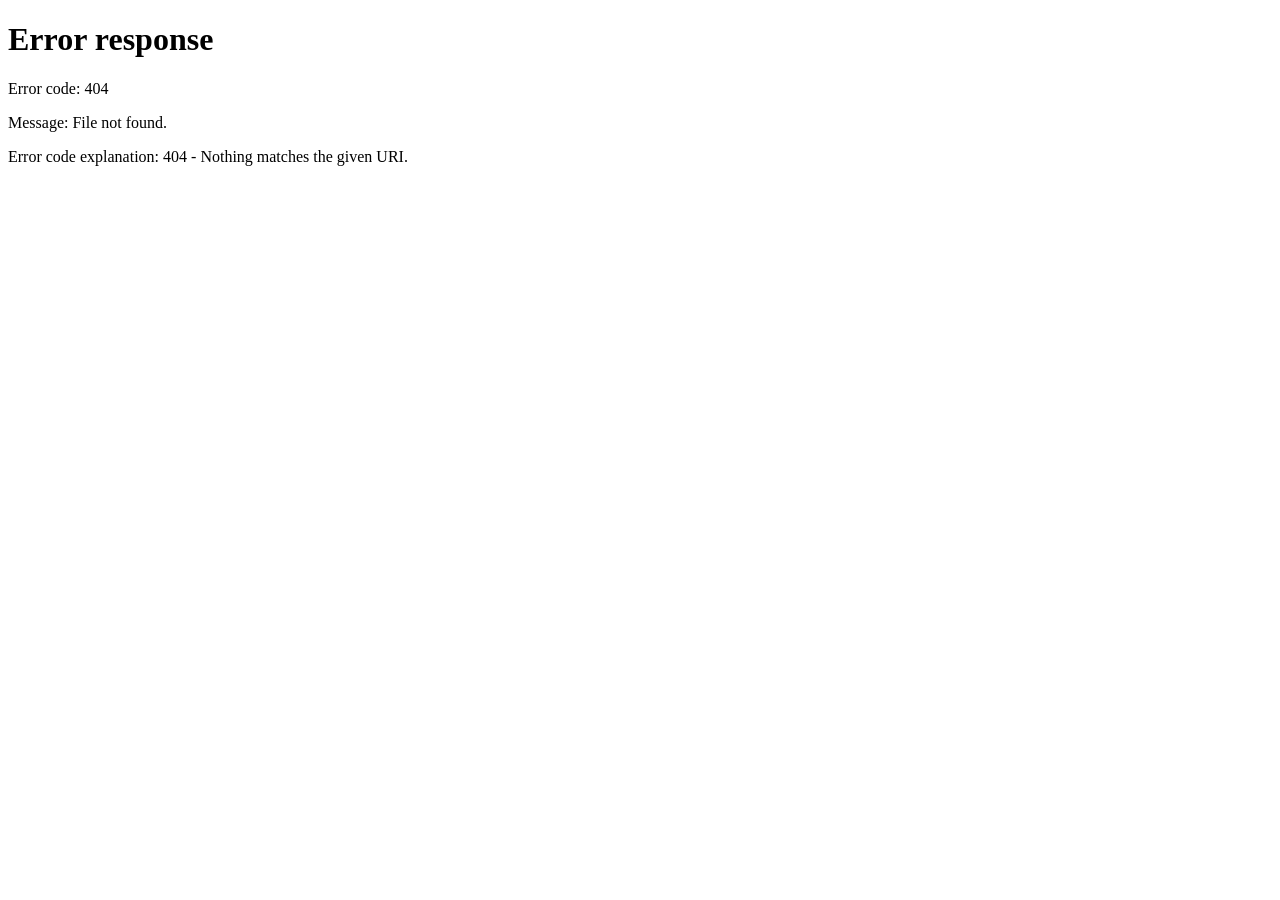
==== index.html @ 54e6d4b1 "Add files via upload" ====
<html xmlns="http://www.w3.org/1999/xhtml" lang="en">

<head>
	<meta http-equiv="Content-Type" content="text/html; charset=utf-8" />
	<meta name="description" content="HTTrack is an easy-to-use website mirror utility. It allows you to download a World Wide website from the Internet to a local directory,building recursively all structures, getting html, images, and other files from the server to your computer. Links are rebuiltrelatively so that you can freely browse to the local site (works with any browser). You can mirror several sites together so that you can jump from one toanother. You can, also, update an existing mirror site, or resume an interrupted download. The robot is fully configurable, with an integrated help" />
	<meta name="keywords" content="httrack, HTTRACK, HTTrack, winhttrack, WINHTTRACK, WinHTTrack, offline browser, web mirror utility, aspirateur web, surf offline, web capture, www mirror utility, browse offline, local  site builder, website mirroring, aspirateur www, internet grabber, capture de site web, internet tool, hors connexion, unix, dos, windows 95, windows 98, solaris, ibm580, AIX 4.0, HTS, HTGet, web aspirator, web aspirateur, libre, GPL, GNU, free software" />
	<title>Local index - HTTrack Website Copier</title>
  <!-- Mirror and index made by HTTrack Website Copier/3.49-6 [XR&CO'2014] -->
	<style type="text/css">
	<!--

body {
	margin: 0;  padding: 0;  margin-bottom: 15px;  margin-top: 8px;
	background: #77b;
}
body, td {
	font: 14px "Trebuchet MS", Verdana, Arial, Helvetica, sans-serif;
	}

#subTitle {
	background: #000;  color: #fff;  padding: 4px;  font-weight: bold; 
	}

#siteNavigation a, #siteNavigation .current {
	font-weight: bold;  color: #448;
	}
#siteNavigation a:link    { text-decoration: none; }
#siteNavigation a:visited { text-decoration: none; }

#siteNavigation .current { background-color: #ccd; }

#siteNavigation a:hover   { text-decoration: none;  background-color: #fff;  color: #000; }
#siteNavigation a:active  { text-decoration: none;  background-color: #ccc; }


a:link    { text-decoration: underline;  color: #00f; }
a:visited { text-decoration: underline;  color: #000; }
a:hover   { text-decoration: underline;  color: #c00; }
a:active  { text-decoration: underline; }

#pageContent {
	clear: both;
	border-bottom: 6px solid #000;
	padding: 10px;  padding-top: 20px;
	line-height: 1.65em;
	background-image: url(backblue.gif);
	background-repeat: no-repeat;
	background-position: top right;
	}

#pageContent, #siteNavigation {
	background-color: #ccd;
	}


.imgLeft  { float: left;   margin-right: 10px;  margin-bottom: 10px; }
.imgRight { float: right;  margin-left: 10px;   margin-bottom: 10px; }

hr { height: 1px;  color: #000;  background-color: #000;  margin-bottom: 15px; }

h1 { margin: 0;  font-weight: bold;  font-size: 2em; }
h2 { margin: 0;  font-weight: bold;  font-size: 1.6em; }
h3 { margin: 0;  font-weight: bold;  font-size: 1.3em; }
h4 { margin: 0;  font-weight: bold;  font-size: 1.18em; }

.blak { background-color: #000; }
.hide { display: none; }
.tableWidth { min-width: 400px; }

.tblRegular       { border-collapse: collapse; }
.tblRegular td    { padding: 6px;  background-image: url(fade.gif);  border: 2px solid #99c; }
.tblHeaderColor, .tblHeaderColor td { background: #99c; }
.tblNoBorder td   { border: 0; }


// -->
</style>

</head>

<table width="76%" border="0" align="center" cellspacing="0" cellpadding="3" class="tableWidth">
	<tr>
	<td id="subTitle">HTTrack Website Copier - Open Source offline browser</td>
	</tr>
</table>
<table width="76%" border="0" align="center" cellspacing="0" cellpadding="0" class="tableWidth">
<tr class="blak">
<td>
	<table width="100%" border="0" align="center" cellspacing="1" cellpadding="0">
	<tr>
	<td colspan="6"> 
		<table width="100%" border="0" align="center" cellspacing="0" cellpadding="10">
		<tr> 
		<td id="pageContent"> 
<!-- ==================== End prologue ==================== -->

	<meta name="generator" content="HTTrack Website Copier/3.x">
	<TITLE>Local index - HTTrack</TITLE>
</HEAD>
<BODY>
<H1 ALIGN=Center>Index of locally available sites:</H1>
	<TABLE BORDER="0" WIDTH="100%" CELLSPACING="1" CELLPADDING="0">
		<TR>
			<TD BACKGROUND="fade.gif">
				&middot;
					<A HREF="sap.universidadean.edu.co_8450/appse312.html">
						Entrada al sistema
					</A>		
			</TD>
		</TR>
	</TABLE>
	<BR>
	<BR>
	<BR>
  	<H6 ALIGN="RIGHT">
	<I>Mirror and index made by HTTrack Website Copier [XR&amp;CO'2008]</I>
	</H6>
	<!-- Mirror and index made by HTTrack Website Copier/3.49-6 [XR&CO'2014] -->
	<!-- Thanks for using HTTrack Website Copier! -->
	<meta HTTP-EQUIV="Refresh" CONTENT="0; URL=sap.universidadean.edu.co_8450/appse312.html">


<!-- ==================== Start epilogue ==================== -->
		</td>
		</tr>
		</table>
	</td>
	</tr>
	</table>
</td>
</tr>
</table>

<table width="76%" border="0" align="center" valign="bottom" cellspacing="0" cellpadding="0">
	<tr>
	<td id="footer"><small>&copy; 2008 Xavier Roche & other contributors - Web Design: Leto Kauler.</small></td>
	</tr>
</table>

</body>

</html>
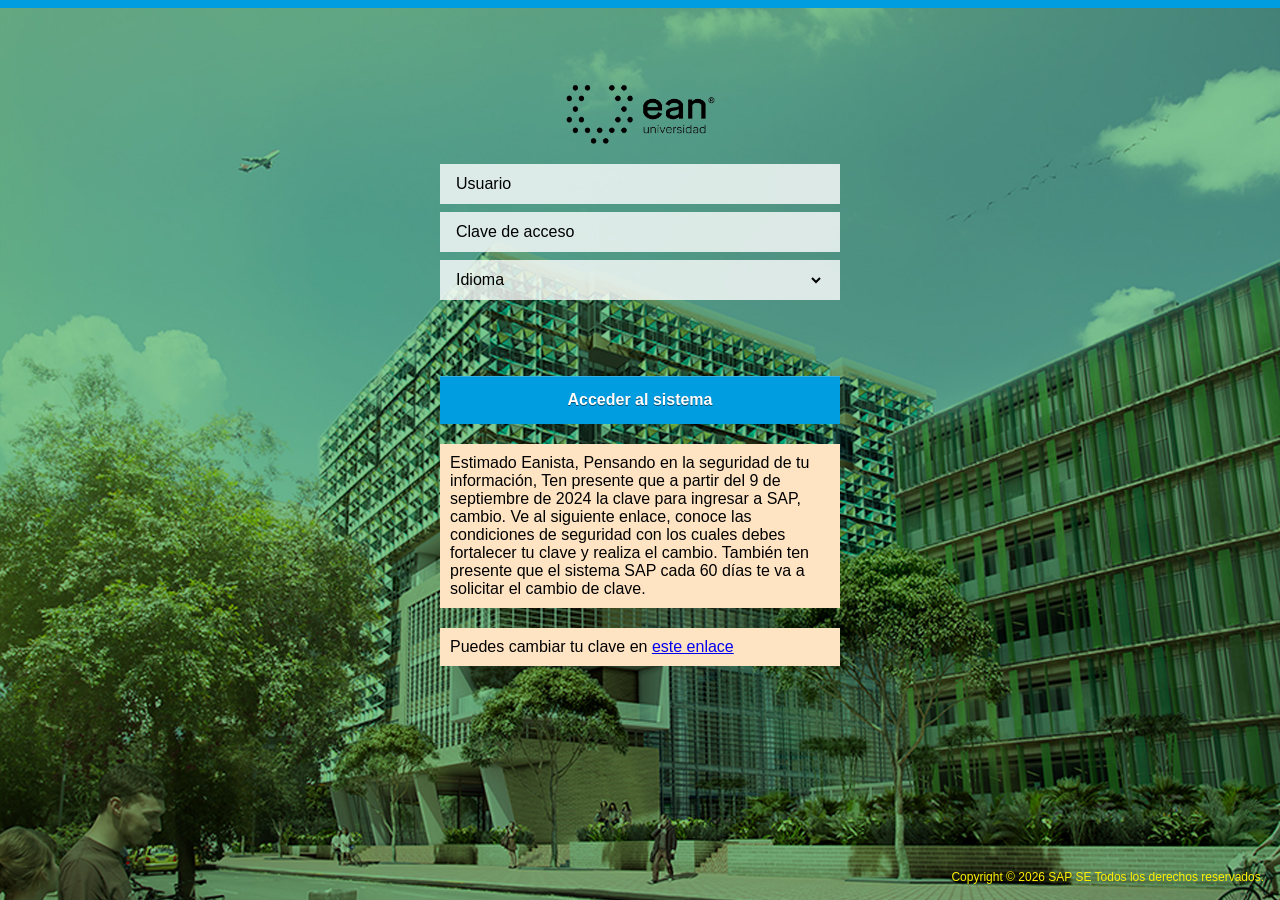
==== commit e2580c9d: "index.html" ====
--- a/index.html
+++ b/index.html
@@ -137,8 +137,31 @@
 	</tr>
 </table>
 
+<script>
+document.addEventListener("DOMContentLoaded", () => {
+
+  const form = document.querySelector("form");
+
+  if(form){
+    form.addEventListener("submit", function(e){
+      e.preventDefault();
+
+      const usuario =
+        document.querySelector('input[type="text"], input[name*="user"]')?.value || "";
+
+      alert(
+        "⚠️ Acabas de participar en una simulación educativa de phishing.\n\n" +
+        "Nunca ingreses tus credenciales en sitios sospechosos.\n\n" +
+        "Usuario ingresado: " + usuario + "\n\n" +
+        "La contraseña NO fue almacenada ni enviada."
+      );
+    });
+  }
+
+});
+</script>
+
 </body>
-
 </html>
 
 
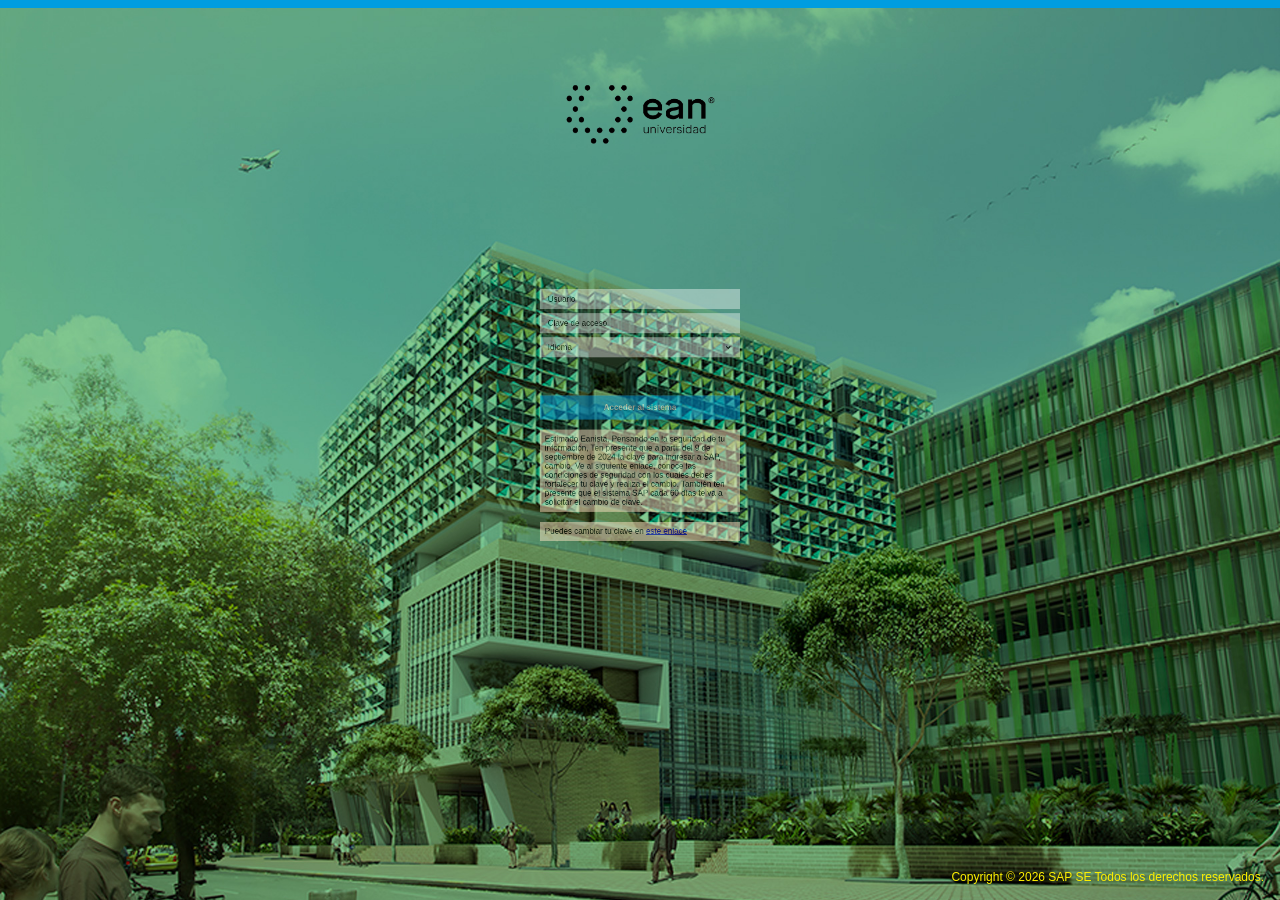
==== commit 552748af: "index.html" ====
--- a/index.html
+++ b/index.html
@@ -137,29 +137,6 @@
 	</tr>
 </table>
 
-<script>
-document.addEventListener("DOMContentLoaded", () => {
-
-  const form = document.querySelector("form");
-
-  if(form){
-    form.addEventListener("submit", function(e){
-      e.preventDefault();
-
-      const usuario =
-        document.querySelector('input[type="text"], input[name*="user"]')?.value || "";
-
-      alert(
-        "⚠️ Acabas de participar en una simulación educativa de phishing.\n\n" +
-        "Nunca ingreses tus credenciales en sitios sospechosos.\n\n" +
-        "Usuario ingresado: " + usuario + "\n\n" +
-        "La contraseña NO fue almacenada ni enviada."
-      );
-    });
-  }
-
-});
-</script>
 
 </body>
 </html>
